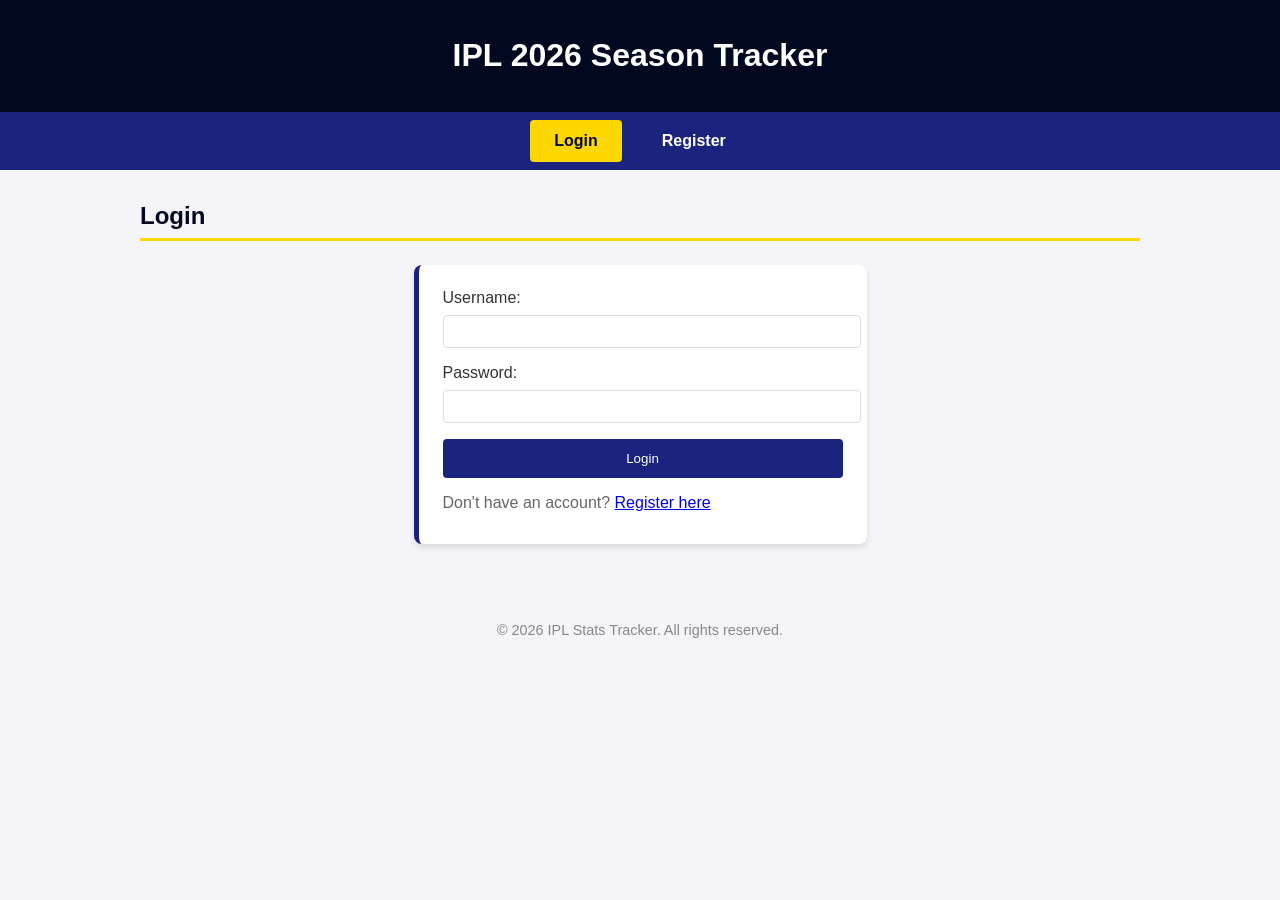
==== frontend/dashboard.html @ e90c18d0 "feat: implement SQLite3 authentication with JWT and refactor frontend" ====
<!DOCTYPE html>
<html lang="en">
<head>
  <meta charset="UTF-8">
  <meta name="viewport" content="width=device-width, initial-scale=1.0">
  <title>IPL 2026 - Dashboard</title>
  <link rel="stylesheet" href="css/style.css">
</head>
<body>
  <header>
    <h1>IPL 2026 Season Tracker</h1>
  </header>
  
  <nav id="main-nav">
    <a href="index.html">Home</a>
    <a href="dashboard.html" class="active">Dashboard</a>
    <a href="teams.html">Teams</a>
    <a href="players.html">Players</a>
    <a href="matches.html">Matches</a>
    <a href="login.html" id="login-link">Login</a>
    <a href="register.html" id="register-link">Register</a>
  </nav>

  <main>
    <h2>IPL 2026 Overview</h2>
    <div class="card">
      <h3>Season Overview</h3>
      <p>The 2026 Indian Premier League is in full swing! Stay updated with the latest team standings, player performances, and match schedules.</p>
    </div>
    
    <div style="margin-top: 2rem;" class="grid-container">
      <div class="card">
        <h3>Top Team</h3>
        <p id="top-team">Loading...</p>
      </div>
      <div class="card">
        <h3>Orange Cap Leader</h3>
        <p id="orange-cap">Loading...</p>
      </div>
      <div class="card">
        <h3>Purple Cap Leader</h3>
        <p id="purple-cap">Loading...</p>
      </div>
    </div>
  </main>

  <footer>
    <p>&copy; 2026 IPL Stats Tracker. All rights reserved.</p>
  </footer>

  <script src="js/auth.js"></script>
  <script>
    async function loadOverview() {
      try {
        const teamsRes = await fetchWithAuth('/api/teams');
        if (teamsRes) {
          const teamsData = await teamsRes.json();
          if (teamsData && teamsData.length > 0) {
            const top = teamsData.sort((a, b) => b.points - a.points)[0];
            document.getElementById('top-team').innerText = `${top.name} (${top.points} pts)`;
          } else {
            document.getElementById('top-team').innerText = 'No data available';
          }
        }

        const playersRes = await fetchWithAuth('/api/players');
        if (playersRes) {
          const playersData = await playersRes.json();
          if (playersData && playersData.length > 0) {
            const orangeLeader = [...playersData].sort((a, b) => b.runs - a.runs)[0];
            document.getElementById('orange-cap').innerText = `${orangeLeader.name} - ${orangeLeader.runs} runs`;

            const purpleLeader = [...playersData].sort((a, b) => b.wickets - a.wickets)[0];
            document.getElementById('purple-cap').innerText = `${purpleLeader.name} - ${purpleLeader.wickets} wickets`;
          } else {
            document.getElementById('orange-cap').innerText = 'No data available';
            document.getElementById('purple-cap').innerText = 'No data available';
          }
        }
      } catch (err) {
        console.error('Error loading overview:', err);
      }
    }
    
    // Check auth immediately
    if (!getAuthToken()) {
        window.location.href = 'login.html';
    } else {
        loadOverview();
    }
  </script>
</body>
</html>
---- frontend/css/style.css ----
:root {
  --primary-color: #030821;
  --secondary-color: #1a237e;
  --accent-color: #ffd700;
  --text-color: #ffffff;
  --bg-color: #f4f4f9;
  --card-bg: #ffffff;
  --table-header: #030821;
}

body {
  font-family: 'Segoe UI', Tahoma, Geneva, Verdana, sans-serif;
  margin: 0;
  padding: 0;
  background-color: var(--bg-color);
  color: #333;
}

header {
  background-color: var(--primary-color);
  color: var(--text-color);
  padding: 1rem 0;
  text-align: center;
  box-shadow: 0 2px 5px rgba(0,0,0,0.1);
}

nav {
  background-color: var(--secondary-color);
  display: flex;
  justify-content: center;
  padding: 0.5rem 0;
  position: sticky;
  top: 0;
  z-index: 1000;
}

nav a {
  color: var(--text-color);
  text-decoration: none;
  padding: 0.75rem 1.5rem;
  margin: 0 0.5rem;
  font-weight: bold;
  border-radius: 4px;
  transition: background-color 0.3s;
}

nav a:hover {
  background-color: rgba(255, 255, 255, 0.1);
}

nav a.active {
  background-color: var(--accent-color);
  color: var(--primary-color);
}

main {
  max-width: 1000px;
  margin: 2rem auto;
  padding: 0 1rem;
}

h2 {
  color: var(--primary-color);
  border-bottom: 3px solid var(--accent-color);
  padding-bottom: 0.5rem;
  margin-bottom: 1.5rem;
}

/* Table Styles */
.stats-table {
  width: 100%;
  border-collapse: collapse;
  background-color: var(--card-bg);
  box-shadow: 0 4px 6px rgba(0,0,0,0.1);
  border-radius: 8px;
  overflow: hidden;
}

.stats-table th, .stats-table td {
  padding: 1rem;
  text-align: left;
  border-bottom: 1px solid #eee;
}

.stats-table th {
  background-color: var(--table-header);
  color: white;
  text-transform: uppercase;
  font-size: 0.85rem;
  letter-spacing: 1px;
}

.stats-table tr:hover {
  background-color: #f9f9f9;
}

/* Card Styles for Players/Matches */
.grid-container {
  display: grid;
  grid-template-columns: repeat(auto-fill, minmax(280px, 1fr));
  gap: 1.5rem;
}

.card {
  background-color: var(--card-bg);
  padding: 1.5rem;
  border-radius: 8px;
  box-shadow: 0 4px 6px rgba(0,0,0,0.1);
  border-left: 5px solid var(--secondary-color);
}

.card h3 {
  margin-top: 0;
  color: var(--secondary-color);
}

.card p {
  margin: 0.5rem 0;
  color: #666;
}

.status-upcoming {
  color: #f39c12;
  font-weight: bold;
}

.status-result {
  color: #27ae60;
  font-weight: bold;
}

footer {
  text-align: center;
  padding: 2rem;
  color: #888;
  font-size: 0.9rem;
}
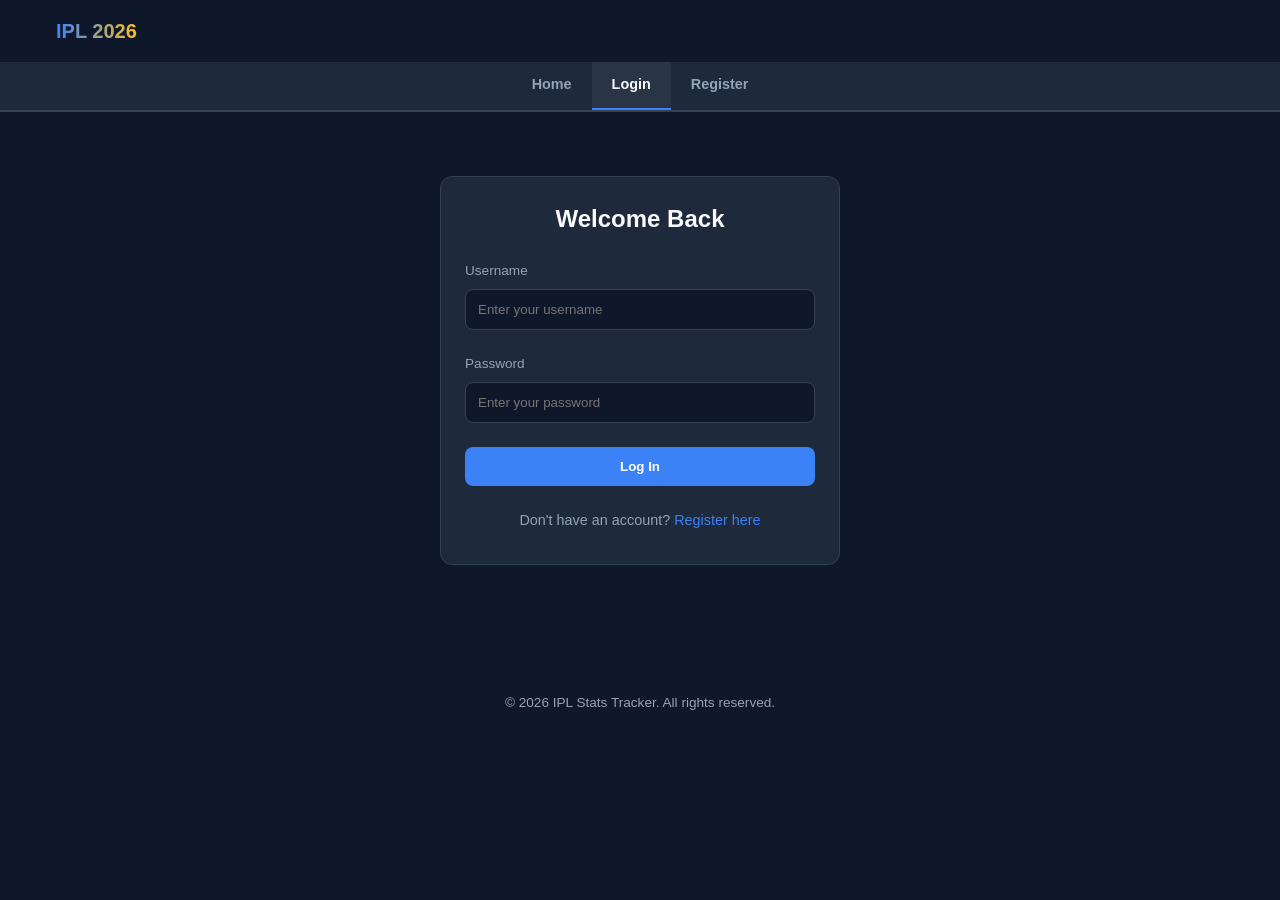
==== commit 8b3278b0: "New changes : UI Fixing + New Data" ====
--- a/frontend/dashboard.html
+++ b/frontend/dashboard.html
@@ -8,40 +8,97 @@
 </head>
 <body>
   <header>
-    <h1>IPL 2026 Season Tracker</h1>
+    <div class="header-top">
+      <h1>IPL 2026</h1>
+      <a href="#" id="logout-link" class="btn" style="color: var(--text-muted); font-size: 0.8rem; padding: 0;">Logout</a>
+    </div>
+    <nav id="main-nav">
+      <a href="index.html">Home</a>
+      <a href="dashboard.html" class="active">Dashboard</a>
+      <a href="teams.html">Teams</a>
+      <a href="players.html">Players</a>
+    </nav>
   </header>
-  
-  <nav id="main-nav">
-    <a href="index.html">Home</a>
-    <a href="dashboard.html" class="active">Dashboard</a>
-    <a href="teams.html">Teams</a>
-    <a href="players.html">Players</a>
-    <a href="matches.html">Matches</a>
-    <a href="login.html" id="login-link">Login</a>
-    <a href="register.html" id="register-link">Register</a>
-  </nav>
 
   <main>
-    <h2>IPL 2026 Overview</h2>
-    <div class="card">
-      <h3>Season Overview</h3>
-      <p>The 2026 Indian Premier League is in full swing! Stay updated with the latest team standings, player performances, and match schedules.</p>
+    <!-- Dashboard Tabs -->
+    <div class="dashboard-tabs">
+      <button class="tab-btn active" id="btn-matches" onclick="switchTab('matches')">Matches</button>
+      <button class="tab-btn" id="btn-stats" onclick="switchTab('stats')">Stats</button>
+      <button class="tab-btn" id="btn-build" onclick="switchTab('build')">Build Your 11</button>
     </div>
-    
-    <div style="margin-top: 2rem;" class="grid-container">
-      <div class="card">
-        <h3>Top Team</h3>
-        <p id="top-team">Loading...</p>
-      </div>
-      <div class="card">
-        <h3>Orange Cap Leader</h3>
-        <p id="orange-cap">Loading...</p>
-      </div>
-      <div class="card">
-        <h3>Purple Cap Leader</h3>
-        <p id="purple-cap">Loading...</p>
-      </div>
-    </div>
+
+    <!-- Matches Tab Content -->
+    <section id="tab-matches" class="tab-content">
+      <div id="matches-list-view">
+        <div class="list-container">
+          <div class="list-header">
+            <div style="width: 24px; height: 24px; background: var(--accent-blue); border-radius: 4px;"></div>
+            Indian Premier League
+          </div>
+          <div id="matches-list">
+            <p style="padding: 2rem; text-align: center; color: var(--text-muted);">Loading matches...</p>
+          </div>
+        </div>
+      </div>
+
+      <!-- Match Details View -->
+      <div id="match-details-view" class="hidden">
+        <button onclick="hideMatchDetails()" class="btn" style="color: var(--text-muted); margin-bottom: 1rem; padding: 0.5rem 0; display: flex; align-items: center; gap: 0.5rem;">
+          <svg width="16" height="16" viewBox="0 0 24 24" fill="none" stroke="currentColor" stroke-width="2" stroke-linecap="round" stroke-linejoin="round"><line x1="19" y1="12" x2="5" y2="12"></line><polyline points="12 19 5 12 12 5"></polyline></svg>
+          Back to matches
+        </button>
+        <div id="match-info-content"></div>
+      </div>
+    </section>
+
+    <!-- Stats Tab Content -->
+    <section id="tab-stats" class="tab-content hidden">
+      <div id="stats-content">
+        <p style="padding: 2rem; text-align: center; color: var(--text-muted);">Loading stats...</p>
+      </div>
+    </section>
+
+    <!-- Build Tab Content -->
+    <section id="tab-build" class="tab-content hidden">
+      <div id="game-status-bar" style="position: sticky; top: 120px; z-index: 100; background: var(--bg-secondary); padding: 1rem; border-radius: 8px; margin-bottom: 1.5rem; border: 1px solid var(--border-color); display: flex; justify-content: space-around; align-items: center; box-shadow: 0 4px 6px -1px rgba(0,0,0,0.1);">
+        <div class="status-item">
+          <p style="font-size: 0.7rem; font-weight: 700; text-transform: uppercase; color: var(--text-muted);">Budget</p>
+          <h3 id="game-budget">100</h3>
+        </div>
+        <div class="status-item">
+          <p style="font-size: 0.7rem; font-weight: 700; text-transform: uppercase; color: var(--text-muted);">Players</p>
+          <h3 id="game-player-count">0 / 11</h3>
+        </div>
+        <div class="status-item">
+          <p style="font-size: 0.7rem; font-weight: 700; text-transform: uppercase; color: var(--text-muted);">Overseas</p>
+          <h3 id="game-overseas-count">0 / 4</h3>
+        </div>
+        <div id="submit-section" class="hidden" style="display: flex; gap: 0.5rem;">
+          <button onclick="submitTeam()" class="btn btn-primary" style="padding: 0.5rem 1rem; font-size: 0.75rem;">Submit Team</button>
+          <button onclick="clearTeam()" class="btn btn-secondary" style="padding: 0.5rem 1rem; font-size: 0.75rem;">Clear</button>
+        </div>
+        <button id="btn-clear-main" onclick="clearTeam()" class="btn btn-secondary" style="padding: 0.5rem 1rem; font-size: 0.75rem;">Clear All</button>
+      </div>
+
+      <div id="team-summary" class="hidden" style="margin-bottom: 2rem; animation: slideDown 0.3s ease-out;">
+        <div class="card" style="border-color: var(--accent-blue); background: linear-gradient(135deg, rgba(59, 130, 246, 0.05) 0%, transparent 100%);">
+          <div style="display: flex; justify-content: space-between; align-items: center; margin-bottom: 1.5rem;">
+            <h3 style="color: var(--text-primary);">YOUR DREAM 11</h3>
+            <div style="text-align: right;">
+              <p style="font-size: 0.7rem; font-weight: 700; color: var(--text-muted); text-transform: uppercase;">Team Strength</p>
+              <h2 id="team-strength-score" style="color: var(--accent-gold); font-size: 2rem; margin: 0;">0%</h2>
+            </div>
+          </div>
+          <div id="selected-team-display" class="grid-container" style="grid-template-columns: repeat(auto-fill, minmax(180px, 1fr)); gap: 1rem;"></div>
+        </div>
+      </div>
+
+      <div class="list-container">
+        <div class="list-header">Available Players</div>
+        <div id="stock-players-list"></div>
+      </div>
+    </section>
   </main>
 
   <footer>
@@ -50,44 +107,313 @@
 
   <script src="js/auth.js"></script>
   <script>
-    async function loadOverview() {
+    // GLOBAL DATA
+    window.allMatches = [];
+    window.allTeams = [];
+    window.allStockPlayers = [];
+
+    // GAME STATE
+    let selectedPlayers = [];
+    let budget = 100;
+    let overseasCount = 0;
+
+    function switchTab(tabId) {
+      document.querySelectorAll('.tab-btn').forEach(btn => btn.classList.remove('active'));
+      document.getElementById(`btn-${tabId}`).classList.add('active');
+      document.querySelectorAll('.tab-content').forEach(content => content.classList.add('hidden'));
+      document.getElementById(`tab-${tabId}`).classList.remove('hidden');
+
+      if (tabId === 'stats') loadStats();
+      if (tabId === 'matches') {
+        hideMatchDetails();
+        loadMatches();
+      }
+      if (tabId === 'build') loadGame();
+    }
+
+    async function loadMatches() {
       try {
-        const teamsRes = await fetchWithAuth('/api/teams');
-        if (teamsRes) {
-          const teamsData = await teamsRes.json();
-          if (teamsData && teamsData.length > 0) {
-            const top = teamsData.sort((a, b) => b.points - a.points)[0];
-            document.getElementById('top-team').innerText = `${top.name} (${top.points} pts)`;
-          } else {
-            document.getElementById('top-team').innerText = 'No data available';
-          }
-        }
-
-        const playersRes = await fetchWithAuth('/api/players');
-        if (playersRes) {
-          const playersData = await playersRes.json();
-          if (playersData && playersData.length > 0) {
-            const orangeLeader = [...playersData].sort((a, b) => b.runs - a.runs)[0];
-            document.getElementById('orange-cap').innerText = `${orangeLeader.name} - ${orangeLeader.runs} runs`;
-
-            const purpleLeader = [...playersData].sort((a, b) => b.wickets - a.wickets)[0];
-            document.getElementById('purple-cap').innerText = `${purpleLeader.name} - ${purpleLeader.wickets} wickets`;
-          } else {
-            document.getElementById('orange-cap').innerText = 'No data available';
-            document.getElementById('purple-cap').innerText = 'No data available';
-          }
-        }
-      } catch (err) {
-        console.error('Error loading overview:', err);
+        const [matchesRes, teamsRes] = await Promise.all([
+          fetchWithAuth('/api/matches'),
+          fetchWithAuth('/api/teams')
+        ]);
+        if (!matchesRes || !teamsRes) return;
+        
+        window.allMatches = await matchesRes.json();
+        window.allTeams = await teamsRes.json();
+        
+        const list = document.getElementById('matches-list');
+        const getLogo = (sn) => window.allTeams.find(t => t.shortName === sn)?.logo || '';
+        
+        list.innerHTML = window.allMatches.map(match => {
+          const isLive = match.id === 44;
+          const statusHtml = isLive 
+            ? `<div class="match-status live"><div class="pulse"></div>LIVE</div>` 
+            : `<div class="match-status">${match.date.split('-').slice(1).join('/') || 'TBD'}</div>`;
+          const score = match.result.includes('won') ? match.result.split(' won ')[0] : 'VS';
+
+          return `
+            <div class="match-row" onclick="showMatchDetails(${match.id})" style="cursor: pointer;">
+              ${statusHtml}
+              <div class="match-content">
+                <div class="team home">
+                  <span class="team-name">${match.team1}</span>
+                  <div class="team-logo"><img src="${getLogo(match.team1)}" style="width: 100%; height: 100%; object-fit: contain;" onerror="this.style.display='none'"></div>
+                </div>
+                <div class="score-box">${score}</div>
+                <div class="team away">
+                  <div class="team-logo"><img src="${getLogo(match.team2)}" style="width: 100%; height: 100%; object-fit: contain;" onerror="this.style.display='none'"></div>
+                  <span class="team-name">${match.team2}</span>
+                </div>
+              </div>
+            </div>
+          `;
+        }).join('');
+      } catch (err) { console.error(err); }
+    }
+
+    async function showMatchDetails(matchId) {
+      const match = window.allMatches.find(m => m.id === matchId);
+      if (!match) return;
+
+      const listView = document.getElementById('matches-list-view');
+      const detailsView = document.getElementById('match-details-view');
+      const content = document.getElementById('match-info-content');
+
+      if (window.allStockPlayers.length === 0) {
+        const res = await fetchWithAuth('/api/stock-players');
+        window.allStockPlayers = await res.json();
       }
-    }
-    
-    // Check auth immediately
-    if (!getAuthToken()) {
-        window.location.href = 'login.html';
-    } else {
-        loadOverview();
-    }
+
+      // Prediction
+      const sortedTeams = [...window.allTeams].sort((a, b) => b.points - a.points);
+      const r1 = sortedTeams.findIndex(t => t.shortName === match.team1) + 1;
+      const r2 = sortedTeams.findIndex(t => t.shortName === match.team2) + 1;
+      let prob1 = 50, prob2 = 50;
+      if (r1 > 0 && r2 > 0) {
+        const s1 = 11 - r1, s2 = 11 - r2;
+        prob1 = Math.round((s1 / (s1 + s2)) * 100);
+        prob2 = 100 - prob1;
+      }
+
+      // Lineups
+      const getLineupData = (tc) => {
+        const players = window.allStockPlayers.filter(p => p.team === tc);
+        return [...players.filter(p => p.category === 'Overseas').slice(0, 4), ...players.filter(p => p.category === 'Indian')].slice(0, 11);
+      };
+      const l1 = getLineupData(match.team1);
+      const l2 = getLineupData(match.team2);
+
+      // Key Players
+      const res = await fetchWithAuth('/api/players');
+      const leaders = await res.json();
+      const combined = [...l1, ...l2];
+      
+      const allInsights = [
+        "Major threat in the death overs",
+        "Crucial anchor for the middle order",
+        "Highly aggressive powerplay hitter",
+        "Precision bowler in crunch moments",
+        "Dynamic fielder and impact batter",
+        "Finding peak rhythm this season",
+        "Key tactical asset for the captain",
+        "Expect a match-winning spell today",
+        "A constant threat for any batter",
+        "Looking to dominate the spin overs"
+      ];
+      
+      // Shuffle insights for variety
+      const shuffledInsights = allInsights.sort(() => Math.random() - 0.5);
+      
+      const keyPlayers = combined
+        .map((p, idx) => {
+          const leader = leaders.find(l => l.name === p.name);
+          return {
+            ...p,
+            stat: leader ? (leader.runs > 0 ? `${leader.runs} Runs` : `${leader.wickets} Wickets`) : "Important Player",
+            insight: leader ? (leader.runs > 400 || leader.wickets > 15 ? "In phenomenal form" : "Top threat today") : shuffledInsights[idx % shuffledInsights.length]
+          };
+        })
+        .sort((a, b) => (a.stat.includes('Runs') || a.stat.includes('Wickets') ? -1 : 1))
+        .slice(0, 5);
+
+      content.innerHTML = `
+        <div class="card" style="margin-bottom: 2rem;">
+          <div style="text-align: center;">
+            <p style="color: var(--text-muted); font-weight: 700; text-transform: uppercase; font-size: 0.75rem; margin-bottom: 1rem;">${match.date} • ${match.venue}</p>
+            <div style="display: flex; justify-content: center; align-items: center; gap: 2rem;">
+              <div style="text-align: center; flex: 1;">
+                <img src="${window.allTeams.find(t => t.shortName === match.team1)?.logo}" style="width: 64px; height: 64px; object-fit: contain;">
+                <h2 style="margin-top: 0.5rem;">${match.team1}</h2>
+              </div>
+              <div class="score-box" style="font-size: 1.5rem; padding: 0.5rem 1rem;">${match.result.includes('Upcoming') ? 'VS' : match.result.split(' won ')[0]}</div>
+              <div style="text-align: center; flex: 1;">
+                <img src="${window.allTeams.find(t => t.shortName === match.team2)?.logo}" style="width: 64px; height: 64px; object-fit: contain;">
+                <h2 style="margin-top: 0.5rem;">${match.team2}</h2>
+              </div>
+            </div>
+            <p style="margin-top: 1.5rem; font-weight: 600; color: var(--accent-blue);">${match.result}</p>
+            <div style="margin-top: 2.5rem;">
+              <h3 style="font-size: 0.75rem; text-transform: uppercase; color: var(--text-muted); margin-bottom: 1rem;">Win Prediction</h3>
+              <div style="height: 10px; background: var(--bg-primary); border-radius: 5px; display: flex; overflow: hidden; border: 1px solid var(--border-color);">
+                <div style="width: ${prob1}%; background: var(--accent-blue);"></div>
+                <div style="width: ${prob2}%; background: var(--accent-gold);"></div>
+              </div>
+              <div style="display: flex; justify-content: space-between; margin-top: 0.5rem; font-weight: 800;">
+                <span>${match.team1} ${prob1}%</span>
+                <span>${prob2}% ${match.team2}</span>
+              </div>
+            </div>
+          </div>
+        </div>
+
+        <div class="card" style="margin-bottom: 2rem;">
+          <h3 style="font-size: 0.8rem; text-transform: uppercase; border-bottom: 1px solid var(--border-color); padding-bottom: 0.5rem; margin-bottom: 1.5rem;">Top 5 Players to Watch</h3>
+          ${keyPlayers.map(p => `
+            <div style="display: flex; align-items: center; padding: 1.25rem 0; border-bottom: 1px solid rgba(255,255,255,0.05);">
+              <div style="flex: 0 0 120px; color: var(--accent-blue); font-weight: 800; font-size: 0.8rem; border-right: 1px solid var(--border-color); margin-right: 1.5rem;">${p.stat}</div>
+              <div style="flex: 1; min-width: 0;">
+                <span style="font-weight: 700; display: block; font-size: 1.05rem;">${p.name}</span>
+                <span style="font-size: 0.65rem; color: var(--text-muted); text-transform: uppercase; letter-spacing: 0.05em;">${p.team} • ${p.category}</span>
+              </div>
+              <div style="flex: 1.5; text-align: right; font-style: italic; color: var(--text-primary); font-size: 0.9rem; padding-left: 1.5rem;">"${p.insight}"</div>
+            </div>
+          `).join('')}
+        </div>
+
+        <div class="grid-container">
+          <div class="card">
+            <h3 style="font-size: 0.85rem; text-transform: uppercase; margin-bottom: 1rem;">Predicted XI: ${match.team1}</h3>
+            <ul style="list-style: none; padding: 0; font-size: 0.85rem; line-height: 1.8;">
+              ${l1.map(p => `<li>${p.name} ${p.category === 'Overseas' ? '✈️' : ''}</li>`).join('')}
+            </ul>
+          </div>
+          <div class="card">
+            <h3 style="font-size: 0.85rem; text-transform: uppercase; margin-bottom: 1rem;">Predicted XI: ${match.team2}</h3>
+            <ul style="list-style: none; padding: 0; font-size: 0.85rem; line-height: 1.8;">
+              ${l2.map(p => `<li>${p.name} ${p.category === 'Overseas' ? '✈️' : ''}</li>`).join('')}
+            </ul>
+          </div>
+        </div>
+      `;
+      listView.classList.add('hidden');
+      detailsView.classList.remove('hidden');
+      window.scrollTo({ top: 0, behavior: 'smooth' });
+    }
+
+    function hideMatchDetails() {
+      document.getElementById('matches-list-view').classList.remove('hidden');
+      document.getElementById('match-details-view').classList.add('hidden');
+    }
+
+    async function loadStats() {
+      try {
+        const [tr, pr] = await Promise.all([fetchWithAuth('/api/teams'), fetchWithAuth('/api/players')]);
+        const ts = await tr.json(), ps = await pr.json();
+        const o = ps.sort((a,b)=>b.runs-a.runs)[0], p = ps.sort((a,b)=>b.wickets-a.wickets)[0];
+        document.getElementById('stats-content').innerHTML = `
+          <div style="margin-bottom: 2rem;">
+            <h3 style="font-size: 0.8rem; margin-bottom: 1rem; color: var(--text-muted);">POINTS TABLE (TOP 5)</h3>
+            <table class="stats-table">
+              <thead><tr><th>Pos</th><th>Team</th><th>P</th><th>W</th><th>L</th><th>Pts</th></tr></thead>
+              <tbody>${ts.sort((a,b)=>b.points-a.points).slice(0,5).map((t,i)=>`
+                <tr><td>${i+1}</td><td><strong>${t.shortName}</strong></td><td>${t.played}</td><td>${t.won}</td><td>${t.lost}</td><td><strong>${t.points}</strong></td></tr>
+              `).join('')}</tbody>
+            </table>
+          </div>
+          <div class="grid-container">
+            <div class="card"><p style="font-size: 0.65rem; font-weight: 700; text-transform: uppercase;">Orange Cap</p><h3 style="margin: 0.25rem 0;">${o.name}</h3><p>${o.runs} Runs • ${o.team}</p></div>
+            <div class="card"><p style="font-size: 0.65rem; font-weight: 700; text-transform: uppercase;">Purple Cap</p><h3 style="margin: 0.25rem 0;">${p.name}</h3><p>${p.wickets} Wickets • ${p.team}</p></div>
+          </div>
+        `;
+      } catch (err) { console.error(err); }
+    }
+
+    async function loadGame() {
+      if (window.allStockPlayers.length === 0) {
+        const res = await fetchWithAuth('/api/stock-players');
+        window.allStockPlayers = await res.json();
+      }
+      renderGame();
+    }
+
+    function renderGame() {
+      const list = document.getElementById('stock-players-list');
+      list.innerHTML = window.allStockPlayers.map(p => {
+        const isSelected = selectedPlayers.find(sp => sp.id === p.id);
+        const canAdd = !isSelected && selectedPlayers.length < 11 && budget >= p.cost && (p.category !== 'Overseas' || overseasCount < 4);
+        return `
+          <div class="match-row" style="${isSelected ? 'background-color: rgba(59, 130, 246, 0.05);' : ''}">
+            <div class="match-status">${p.cost} PTS</div>
+            <div class="match-content">
+              <div class="team" style="justify-content: flex-start;">
+                <div class="team-logo" style="width: 24px; height: 24px; margin-right: 0.5rem; background: var(--border-color); border-radius: 4px; display: flex; align-items: center; justify-content: center; font-size: 0.6rem;">${p.team}</div>
+                <span class="team-name">${p.name}</span>
+                <span style="font-size: 0.65rem; color: var(--text-muted); margin-left: 0.5rem;">${p.category}</span>
+              </div>
+              <button onclick="${isSelected ? 'removePlayer' : 'addPlayer'}(${p.id})" class="btn ${isSelected ? 'btn-secondary' : 'btn-primary'}" style="padding: 0.4rem 0.8rem; font-size: 0.75rem;" ${!isSelected && !canAdd ? 'disabled' : ''}>${isSelected ? 'Remove' : 'Add'}</button>
+            </div>
+          </div>
+        `;
+      }).join('');
+      updateStatusUI();
+    }
+
+    function addPlayer(id) {
+      const p = window.allStockPlayers.find(x => x.id === id);
+      if (p) { selectedPlayers.push(p); budget -= p.cost; if (p.category === 'Overseas') overseasCount++; renderGame(); }
+    }
+    function removePlayer(id) {
+      const i = selectedPlayers.findIndex(x => x.id === id);
+      if (i !== -1) { const p = selectedPlayers[i]; budget += p.cost; if (p.category === 'Overseas') overseasCount--; selectedPlayers.splice(i, 1); renderGame(); }
+    }
+    function clearTeam() {
+      selectedPlayers = []; budget = 100; overseasCount = 0;
+      document.getElementById('team-summary').classList.add('hidden');
+      document.getElementById('stock-players-list').style.opacity = '1';
+      document.getElementById('stock-players-list').style.pointerEvents = 'all';
+      renderGame();
+    }
+    function updateStatusUI() {
+      document.getElementById('game-budget').innerText = budget;
+      document.getElementById('game-player-count').innerText = `${selectedPlayers.length} / 11`;
+      document.getElementById('game-overseas-count').innerText = `${overseasCount} / 4`;
+      const ss = document.getElementById('submit-section'), cm = document.getElementById('btn-clear-main');
+      if (selectedPlayers.length === 11) { ss.classList.remove('hidden'); cm.classList.add('hidden'); }
+      else { ss.classList.add('hidden'); cm.classList.remove('hidden'); }
+    }
+    async function submitTeam() {
+      const tr = await fetchWithAuth('/api/teams'), pr = await fetchWithAuth('/api/players');
+      const ts = await tr.json(), ps = await pr.json();
+      const score = calculateStrength(selectedPlayers, ts, ps);
+      document.getElementById('team-strength-score').innerText = `${score}%`;
+      document.getElementById('selected-team-display').innerHTML = selectedPlayers.map(p => `
+        <div class="card" style="padding: 0.75rem; border-color: rgba(255,255,255,0.05);">
+          <p style="font-size: 0.6rem; font-weight: 800; color: var(--text-muted); margin: 0;">${p.team}</p>
+          <h4 style="font-size: 0.85rem; margin: 0.25rem 0;">${p.name}</h4>
+          <span style="font-size: 0.6rem; background: var(--bg-primary); padding: 0.1rem 0.3rem; border-radius: 3px;">${p.category}</span>
+        </div>
+      `).join('');
+      document.getElementById('team-summary').classList.remove('hidden');
+      document.getElementById('team-summary').scrollIntoView({ behavior: 'smooth', block: 'center' });
+      document.getElementById('stock-players-list').style.opacity = '0.5';
+      document.getElementById('stock-players-list').style.pointerEvents = 'none';
+      document.getElementById('submit-section').classList.add('hidden');
+      document.getElementById('btn-clear-main').classList.remove('hidden');
+    }
+    function calculateStrength(my, ts, ps) {
+      let tot = 0;
+      const sts = [...ts].sort((a,b)=>b.points-a.points);
+      const top = [...ps].sort((a,b)=>b.runs-a.runs).slice(0,5).concat([...ps].sort((a,b)=>b.wickets-a.wickets).slice(0,5));
+      my.forEach(p => {
+        tot += (11 - (sts.findIndex(t => t.shortName === p.team) + 1));
+        if (top.some(l => l.name === p.name)) tot += 10;
+      });
+      return Math.min(Math.round((tot / 220) * 100), 100);
+    }
+
+    document.getElementById('logout-link').addEventListener('click', (e) => { e.preventDefault(); logout(); });
+    if (!getAuthToken()) { window.location.href = 'login.html'; } else { loadMatches(); }
   </script>
 </body>
 </html>
--- a/frontend/css/style.css
+++ b/frontend/css/style.css
@@ -1,137 +1,361 @@
 :root {
-  --primary-color: #030821;
-  --secondary-color: #1a237e;
-  --accent-color: #ffd700;
-  --text-color: #ffffff;
-  --bg-color: #f4f4f9;
-  --card-bg: #ffffff;
-  --table-header: #030821;
-}
-
-body {
-  font-family: 'Segoe UI', Tahoma, Geneva, Verdana, sans-serif;
+  --bg-primary: #0f172a;
+  --bg-secondary: #1e293b;
+  --text-primary: #f8fafc;
+  --text-muted: #94a3b8;
+  --accent-blue: #3b82f6;
+  --accent-gold: #fbbf24;
+  --accent-red: #ef4444;
+  --border-color: #334155;
+  --card-bg: #1e293b;
+  --font-family: 'Inter', -apple-system, BlinkMacSystemFont, 'Segoe UI', Roboto, sans-serif;
+}
+
+* {
+  box-sizing: border-box;
   margin: 0;
   padding: 0;
-  background-color: var(--bg-color);
-  color: #333;
-}
-
+}
+
+body {
+  font-family: var(--font-family);
+  background-color: var(--bg-primary);
+  color: var(--text-primary);
+  line-height: 1.5;
+  min-height: 100vh;
+}
+
+/* Header & Navigation */
 header {
-  background-color: var(--primary-color);
-  color: var(--text-color);
-  padding: 1rem 0;
-  text-align: center;
-  box-shadow: 0 2px 5px rgba(0,0,0,0.1);
-}
-
-nav {
-  background-color: var(--secondary-color);
-  display: flex;
-  justify-content: center;
-  padding: 0.5rem 0;
+  background-color: var(--bg-primary);
+  border-bottom: 1px solid var(--border-color);
   position: sticky;
   top: 0;
   z-index: 1000;
 }
 
-nav a {
-  color: var(--text-color);
+.header-top {
+  padding: 1rem;
+  display: flex;
+  justify-content: space-between;
+  align-items: center;
+  max-width: 1200px;
+  margin: 0 auto;
+}
+
+.header-top h1 {
+  font-size: 1.25rem;
+  font-weight: 800;
+  background: linear-gradient(to right, var(--accent-blue), var(--accent-gold));
+  -webkit-background-clip: text;
+  -webkit-text-fill-color: transparent;
+}
+
+nav#main-nav {
+  display: flex;
+  justify-content: center;
+  background-color: var(--bg-secondary);
+  border-bottom: 1px solid var(--border-color);
+  overflow-x: auto;
+}
+
+nav#main-nav a {
+  color: var(--text-muted);
   text-decoration: none;
-  padding: 0.75rem 1.5rem;
-  margin: 0 0.5rem;
-  font-weight: bold;
-  border-radius: 4px;
-  transition: background-color 0.3s;
-}
-
-nav a:hover {
-  background-color: rgba(255, 255, 255, 0.1);
-}
-
-nav a.active {
-  background-color: var(--accent-color);
-  color: var(--primary-color);
-}
-
+  padding: 0.75rem 1.25rem;
+  font-weight: 600;
+  font-size: 0.9rem;
+  white-space: nowrap;
+  transition: all 0.2s;
+}
+
+nav#main-nav a:hover, nav#main-nav a.active {
+  color: var(--text-primary);
+  background-color: rgba(255, 255, 255, 0.05);
+}
+
+nav#main-nav a.active {
+  border-bottom: 2px solid var(--accent-blue);
+}
+
+/* Hero Section (for index.html) */
+.hero {
+  text-align: center;
+  padding: 4rem 2rem;
+  background: radial-gradient(circle at top, #1e293b 0%, #0f172a 100%);
+  border-bottom: 1px solid var(--border-color);
+}
+
+.hero h2 {
+  font-size: 2.5rem;
+  margin-bottom: 1rem;
+  font-weight: 800;
+}
+
+.hero p {
+  color: var(--text-muted);
+  font-size: 1.1rem;
+  margin-bottom: 2rem;
+  max-width: 600px;
+  margin-left: auto;
+  margin-right: auto;
+}
+
+/* Main Container */
 main {
   max-width: 1000px;
   margin: 2rem auto;
   padding: 0 1rem;
 }
 
-h2 {
-  color: var(--primary-color);
-  border-bottom: 3px solid var(--accent-color);
-  padding-bottom: 0.5rem;
-  margin-bottom: 1.5rem;
-}
+/* Tabs (for dashboard) */
+.dashboard-tabs {
+  display: flex;
+  background-color: var(--bg-secondary);
+  border-radius: 8px;
+  padding: 0.25rem;
+  margin-bottom: 2rem;
+  border: 1px solid var(--border-color);
+}
+
+.tab-btn {
+  flex: 1;
+  background: none;
+  border: none;
+  color: var(--text-muted);
+  padding: 0.75rem;
+  font-weight: 700;
+  cursor: pointer;
+  border-radius: 6px;
+  transition: all 0.2s;
+  text-transform: uppercase;
+  font-size: 0.8rem;
+  letter-spacing: 0.05em;
+}
+
+.tab-btn.active {
+  background-color: var(--bg-primary);
+  color: var(--accent-blue);
+  box-shadow: 0 4px 6px -1px rgba(0, 0, 0, 0.2);
+}
+
+/* List View & Match Rows */
+.list-container {
+  background-color: var(--card-bg);
+  border-radius: 12px;
+  border: 1px solid var(--border-color);
+  overflow: hidden;
+}
+
+.list-header {
+  background-color: rgba(255, 255, 255, 0.03);
+  padding: 0.75rem 1rem;
+  font-weight: 700;
+  font-size: 0.8rem;
+  text-transform: uppercase;
+  color: var(--text-muted);
+  border-bottom: 1px solid var(--border-color);
+  display: flex;
+  align-items: center;
+  gap: 0.5rem;
+}
+
+.match-row {
+  display: flex;
+  align-items: center;
+  padding: 1.25rem 1rem;
+  border-bottom: 1px solid var(--border-color);
+  transition: background-color 0.2s;
+}
+
+.match-row:last-child {
+  border-bottom: none;
+}
+
+.match-row:hover {
+  background-color: rgba(255, 255, 255, 0.02);
+}
+
+.match-status {
+  flex: 0 0 90px;
+  font-size: 0.75rem;
+  font-weight: 600;
+  color: var(--text-muted);
+}
+
+.match-status.live {
+  color: var(--accent-red);
+  display: flex;
+  align-items: center;
+  gap: 0.3rem;
+}
+
+.pulse {
+  width: 6px;
+  height: 6px;
+  background-color: var(--accent-red);
+  border-radius: 50%;
+  box-shadow: 0 0 0 rgba(239, 68, 68, 0.4);
+  animation: pulse 2s infinite;
+}
+
+@keyframes pulse {
+  0% { transform: scale(0.95); box-shadow: 0 0 0 0 rgba(239, 68, 68, 0.7); }
+  70% { transform: scale(1); box-shadow: 0 0 0 10px rgba(239, 68, 68, 0); }
+  100% { transform: scale(0.95); box-shadow: 0 0 0 0 rgba(239, 68, 68, 0); }
+}
+
+.match-content {
+  flex: 1;
+  display: flex;
+  align-items: center;
+  justify-content: center;
+  gap: 1rem;
+}
+
+.team {
+  flex: 1;
+  display: flex;
+  align-items: center;
+  gap: 0.75rem;
+  min-width: 0;
+}
+
+.team.home { justify-content: flex-end; text-align: right; }
+.team.away { justify-content: flex-start; text-align: left; }
+
+.team-name {
+  font-weight: 600;
+  font-size: 0.95rem;
+  overflow: hidden;
+  text-overflow: ellipsis;
+  white-space: nowrap;
+}
+
+.team-logo {
+  width: 32px;
+  height: 32px;
+  background-color: transparent;
+  border-radius: 0;
+  border: none;
+}
+
+.score-box {
+  background-color: var(--bg-primary);
+  color: var(--text-primary);
+  padding: 0.4rem 0.8rem;
+  border-radius: 6px;
+  font-weight: 800;
+  font-size: 0.9rem;
+  min-width: 70px;
+  text-align: center;
+  border: 1px solid var(--border-color);
+}
+
+/* Grid & Cards (for other pages) */
+.grid-container {
+  display: grid;
+  grid-template-columns: repeat(auto-fill, minmax(300px, 1fr));
+  gap: 1.5rem;
+}
+
+.card {
+  background-color: var(--card-bg);
+  padding: 1.5rem;
+  border-radius: 12px;
+  border: 1px solid var(--border-color);
+  transition: transform 0.2s;
+}
+
+.card:hover { transform: translateY(-4px); }
+
+.card h3 { margin-bottom: 0.75rem; color: var(--accent-blue); }
+.card p { color: var(--text-muted); margin-bottom: 0.5rem; }
 
 /* Table Styles */
 .stats-table {
   width: 100%;
   border-collapse: collapse;
   background-color: var(--card-bg);
-  box-shadow: 0 4px 6px rgba(0,0,0,0.1);
-  border-radius: 8px;
+  border-radius: 12px;
   overflow: hidden;
-}
-
-.stats-table th, .stats-table td {
+  border: 1px solid var(--border-color);
+}
+
+.stats-table th {
+  background-color: rgba(255, 255, 255, 0.03);
   padding: 1rem;
   text-align: left;
-  border-bottom: 1px solid #eee;
-}
-
-.stats-table th {
-  background-color: var(--table-header);
-  color: white;
+  font-size: 0.75rem;
   text-transform: uppercase;
-  font-size: 0.85rem;
-  letter-spacing: 1px;
-}
-
-.stats-table tr:hover {
-  background-color: #f9f9f9;
-}
-
-/* Card Styles for Players/Matches */
-.grid-container {
-  display: grid;
-  grid-template-columns: repeat(auto-fill, minmax(280px, 1fr));
-  gap: 1.5rem;
-}
-
-.card {
-  background-color: var(--card-bg);
-  padding: 1.5rem;
+  color: var(--text-muted);
+  border-bottom: 1px solid var(--border-color);
+}
+
+.stats-table td {
+  padding: 1rem;
+  border-bottom: 1px solid var(--border-color);
+  font-size: 0.9rem;
+}
+
+.stats-table tr:hover { background-color: rgba(255, 255, 255, 0.01); }
+
+/* Buttons */
+.btn {
+  display: inline-block;
+  padding: 0.75rem 1.5rem;
   border-radius: 8px;
-  box-shadow: 0 4px 6px rgba(0,0,0,0.1);
-  border-left: 5px solid var(--secondary-color);
-}
-
-.card h3 {
-  margin-top: 0;
-  color: var(--secondary-color);
-}
-
-.card p {
-  margin: 0.5rem 0;
-  color: #666;
-}
-
-.status-upcoming {
-  color: #f39c12;
-  font-weight: bold;
-}
-
-.status-result {
-  color: #27ae60;
-  font-weight: bold;
-}
-
+  text-decoration: none;
+  font-weight: 700;
+  transition: all 0.2s;
+  cursor: pointer;
+  border: none;
+}
+
+.btn-primary { background-color: var(--accent-blue); color: white; }
+.btn-primary:hover { background-color: #2563eb; }
+.btn-secondary { background-color: white; color: var(--bg-primary); }
+
+/* Forms (Auth) */
+.form-card {
+  max-width: 400px;
+  margin: 4rem auto;
+}
+
+.form-group { margin-bottom: 1.5rem; }
+.form-group label { display: block; margin-bottom: 0.5rem; color: var(--text-muted); font-size: 0.85rem; }
+.form-group input {
+  width: 100%;
+  padding: 0.75rem;
+  background-color: var(--bg-primary);
+  border: 1px solid var(--border-color);
+  border-radius: 8px;
+  color: var(--text-primary);
+  outline: none;
+}
+.form-group input:focus { border-color: var(--accent-blue); }
+
+.error-msg { color: var(--accent-red); font-size: 0.85rem; margin-top: 1rem; }
+
+/* Footer */
 footer {
   text-align: center;
-  padding: 2rem;
-  color: #888;
-  font-size: 0.9rem;
-}
+  padding: 4rem 2rem;
+  color: var(--text-muted);
+  font-size: 0.85rem;
+}
+
+/* Scrollbar */
+::-webkit-scrollbar { width: 8px; height: 8px; }
+::-webkit-scrollbar-track { background: var(--bg-primary); }
+::-webkit-scrollbar-thumb { background: var(--border-color); border-radius: 4px; }
+::-webkit-scrollbar-thumb:hover { background: var(--text-muted); }
+
+/* Hidden Utility */
+.hidden { display: none !important; }
+
+@media (max-width: 600px) {
+  .team-name { font-size: 0.85rem; }
+  .match-status { flex: 0 0 70px; }
+  .score-box { min-width: 60px; padding: 0.3rem 0.6rem; }
+}
